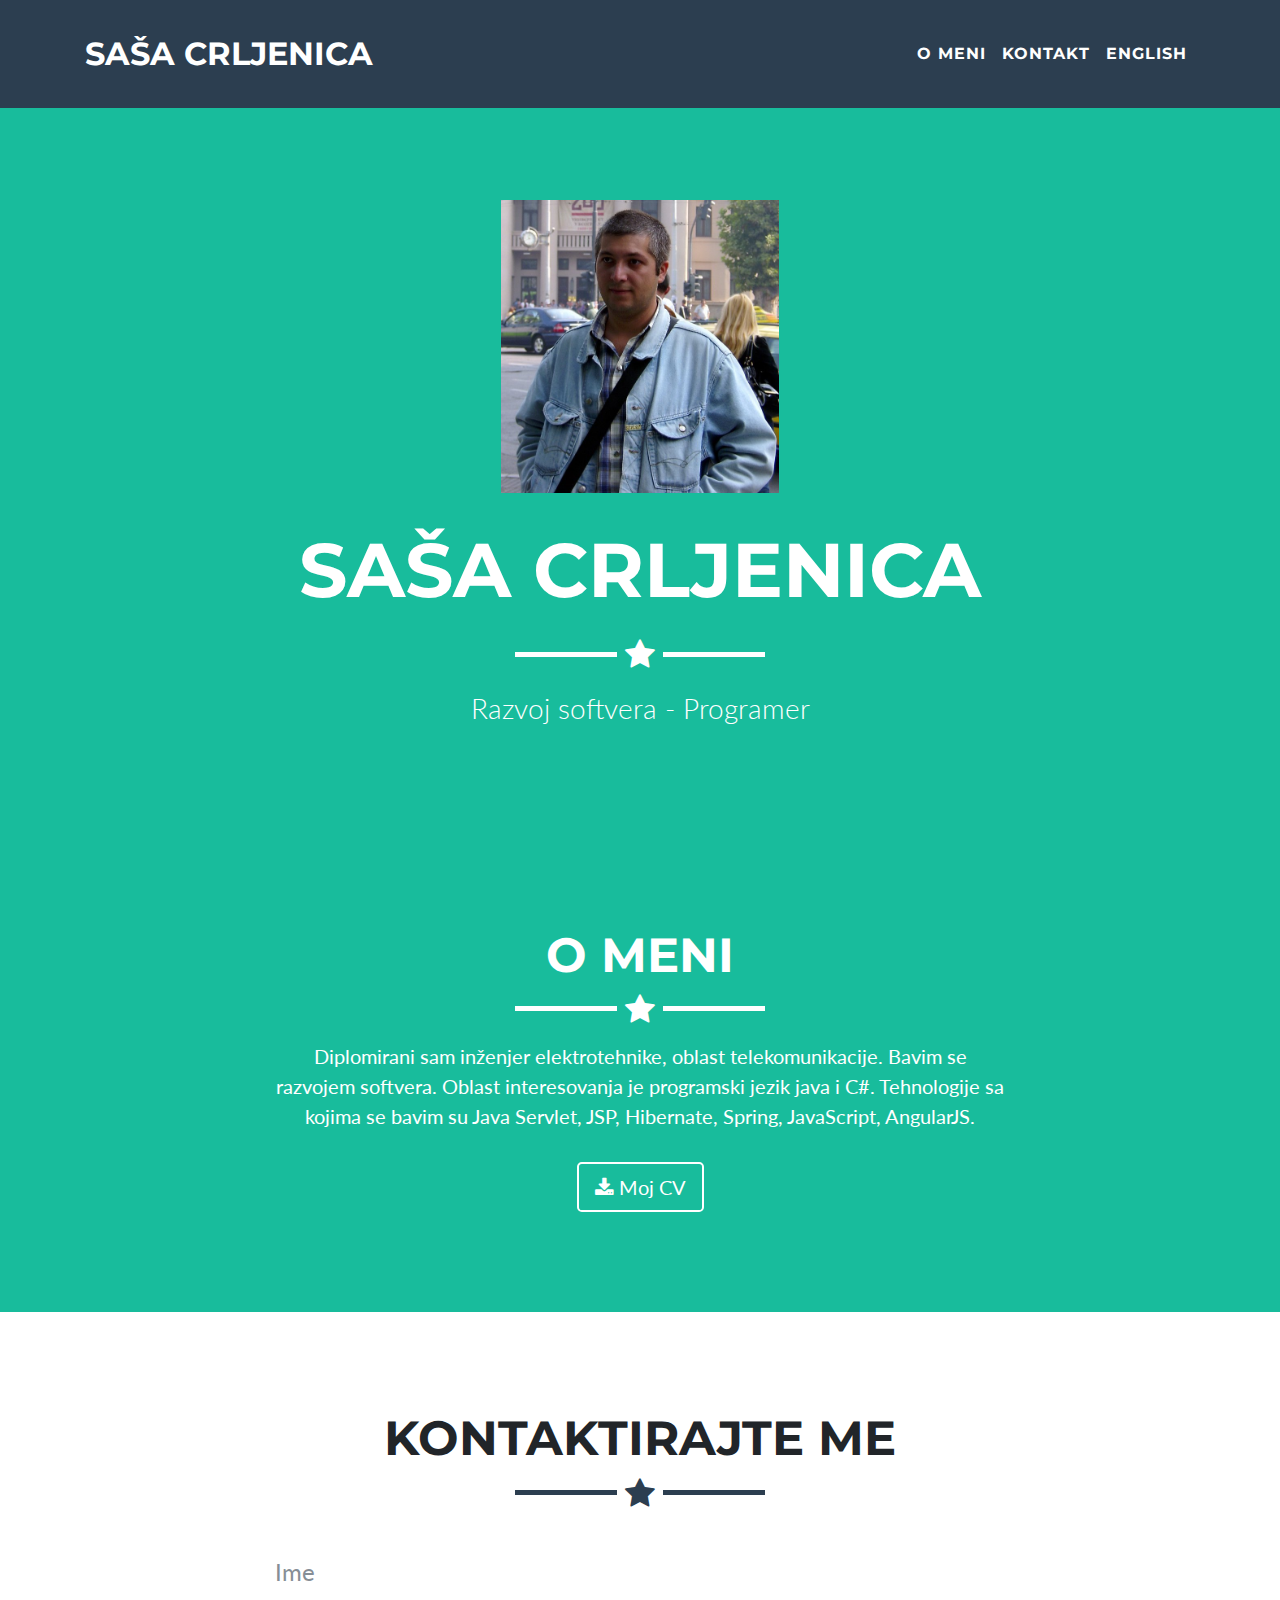
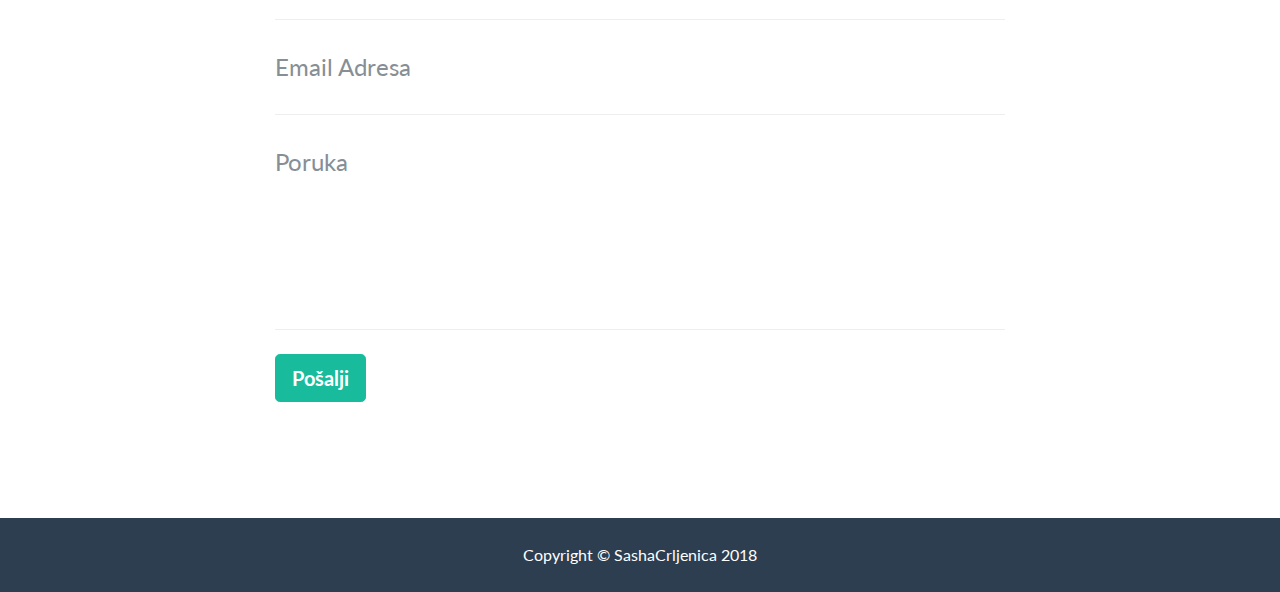
==== index-rs.html @ 9f78bc9f "Add files" ====
<!DOCTYPE html>
<html lang="en">

  <head>

    <meta charset="utf-8">
    <meta name="viewport" content="width=device-width, initial-scale=1, shrink-to-fit=no">
    <meta name="description" content="">
    <meta name="author" content="Dzonint">

    <title>Saša Crljenica - Portfolio</title>

    <!-- Bootstrap core CSS -->
    <link href="vendor/bootstrap/css/bootstrap.min.css" rel="stylesheet">

    <!-- Custom fonts for this template -->
    <link href="vendor/font-awesome/css/font-awesome.min.css" rel="stylesheet" type="text/css">
    <link href="https://fonts.googleapis.com/css?family=Montserrat:400,700" rel="stylesheet" type="text/css">
    <link href="https://fonts.googleapis.com/css?family=Lato:400,700,400italic,700italic" rel="stylesheet" type="text/css">

    <!-- Custom styles for this template -->
    <link href="css/freelancer.min.css" rel="stylesheet">
    <link rel="icon" href="img/icon.png">
  </head>

  <body id="page-top">

    <!-- Navigation -->
    <nav class="navbar navbar-expand-lg navbar-light fixed-top" id="mainNav">
      <div class="container">
        <a class="navbar-brand js-scroll-trigger" href="#page-top">Saša Crljenica</a>
        <button class="navbar-toggler navbar-toggler-right" type="button" data-toggle="collapse" data-target="#navbarResponsive" aria-controls="navbarResponsive" aria-expanded="false" aria-label="Toggle navigation">
          Meni
          <i class="fa fa-bars"></i>
        </button>
        <div class="collapse navbar-collapse" id="navbarResponsive">
          <ul class="navbar-nav ml-auto">
            
            <li class="nav-item">
              <a class="nav-link js-scroll-trigger" href="#about">O meni</a>
            </li>
            <li class="nav-item">
              <a class="nav-link js-scroll-trigger" href="#contact">Kontakt</a>
            </li>
            <li class="nav-item">
              <a class="nav-link" href="index.html">English</a>
            </li>  
          </ul>
        </div>
      </div>
    </nav>

    <!-- Header -->
    <header class="masthead">
      <div class="container">
        <img class="img-fluid" src="img/profile.jpg" alt="" width=25%>
        <div class="intro-text">
          <span class="name">Saša Crljenica</span>
          <hr class="star-light">
          <span class="skills">Razvoj softvera - Programer</span>
        </div>
      </div>
    </header>  

    <!-- About Section -->
    <section class="success" id="about">
      <div class="container">
        <h2 class="text-center">O meni</h2>
        <hr class="star-light">
        <div class="row">
          <div class="col-lg-8 mx-auto text-center">
            <p>Diplomirani sam inženjer elektrotehnike, oblast telekomunikacije. Bavim se razvojem softvera. Oblast interesovanja je programski jezik java i C#. Tehnologije sa kojima se bavim su Java Servlet, JSP, Hibernate, Spring, JavaScript, AngularJS.</p>    
            <a href="documents/Sasa.Crljenica-CV.pdf" class="btn btn-lg btn-outline">
              <i class="fa fa-download"></i>
              Moj CV
            </a>
          </div>
        </div>
      </div>
    </section>

    <!-- Contact Section -->
    <section id="contact">
      <div class="container">
        <h2 class="text-center">Kontaktirajte me</h2>
        <hr class="star-primary">
        <div class="row">
          <div class="col-lg-8 mx-auto">
            <!-- To configure the contact form email address, go to mail/contact_me.php and update the email address in the PHP file on line 19. -->
            <!-- The form should work on most web servers, but if the form is not working you may need to configure your web server differently. -->
            <form name="sentMessage" id="contactForm" novalidate>
              <div class="control-group">
                <div class="form-group floating-label-form-group controls">
                  <label>Name</label>
                  <input class="form-control" id="name" type="text" placeholder="Ime" required data-validation-required-message="Unesite Vaše ime.">
                  <p class="help-block text-danger"></p>
                </div>
              </div>
              <div class="control-group">
                <div class="form-group floating-label-form-group controls">
                  <label>Email Address</label>
                  <input class="form-control" id="email" type="email" placeholder="Email Adresa" required data-validation-required-message="Unesite Vašu email adresu.">
                  <p class="help-block text-danger"></p>
                </div>
              </div>
              <div class="control-group">
                <div class="form-group floating-label-form-group controls">
                  <label>Poruka</label>
                  <textarea class="form-control" id="message" rows="5" placeholder="Poruka" required data-validation-required-message="Unesite Vašu poruku."></textarea>
                  <p class="help-block text-danger"></p>
                </div>
              </div>
              <br>
              <div id="success"></div>
              <div class="form-group">
                <button type="submit" class="btn btn-success btn-lg" id="sendMessageButton">Pošalji</button>
              </div>
            </form>
          </div>
        </div>
      </div>
    </section>

    <!-- Footer -->
    <footer class="text-center">
      <div class="footer-below">
        <div class="container">
          <div class="row">
            <div class="col-lg-12">
              Copyright &copy; SashaCrljenica 2018
            </div>
          </div>
        </div>
      </div>
    </footer>

    <!-- Scroll to Top Button (Only visible on small and extra-small screen sizes) -->
    <div class="scroll-top d-lg-none">
      <a class="btn btn-primary js-scroll-trigger" href="#page-top">
        <i class="fa fa-chevron-up"></i>
      </a>
    </div>


    <!-- Bootstrap core JavaScript -->
    <script src="vendor/jquery/jquery.min.js"></script>
    <script src="vendor/popper/popper.min.js"></script>
    <script src="vendor/bootstrap/js/bootstrap.min.js"></script>

    <!-- Plugin JavaScript -->
    <script src="vendor/jquery-easing/jquery.easing.min.js"></script>

    <!-- Contact Form JavaScript -->
    <script src="js/jqBootstrapValidation.js"></script>
    <script src="js/contact_me.js"></script>

    <!-- Custom scripts for this template -->
    <script src="js/freelancer.min.js"></script>

  </body>

</html>
---- css/freelancer.min.css ----
/*!
 * Start Bootstrap - Freelancer v4.0.0-beta (http://startbootstrap.com/template-overviews/freelancer)
 * Copyright 2013-2017 Start Bootstrap
 * Licensed under MIT (https://github.com/BlackrockDigital/startbootstrap-freelancer/blob/master/LICENSE)
 */body{font-family:Lato,'Helvetica Neue',Helvetica,Arial,sans-serif;overflow-x:hidden}p{font-size:20px}p.small{font-size:16px}a,a.active,a:active,a:focus,a:hover{color:#18bc9c;outline:0}h1,h2,h3,h4,h5,h6{font-family:Montserrat,'Helvetica Neue',Helvetica,Arial,sans-serif;font-weight:700;text-transform:uppercase}hr.star-light,hr.star-primary{max-width:250px;margin:25px auto 30px;padding:0;text-align:center;border:none;border-top:solid 5px}hr.star-light:after,hr.star-primary:after{font-family:FontAwesome;font-size:2em;position:relative;top:-.8em;display:inline-block;padding:0 .25em;content:'\f005'}hr.star-light{border-color:#fff}hr.star-light:after{color:#fff;background-color:#18bc9c}hr.star-primary{border-color:#2c3e50}hr.star-primary:after{color:#2c3e50;background-color:#fff}.img-centered{margin:0 auto}section{padding:100px 0}section h2{font-size:3em;margin:0}section.success{color:#fff;background:#18bc9c}@media (max-width:767px){section{padding:75px 0}section.first{padding-top:75px}}.scroll-top{position:fixed;z-index:1049;right:2%;bottom:2%;width:50px;height:50px}.scroll-top .btn{font-size:16px;line-height:28px;width:50px;height:50px;text-align:center;border-radius:100%}.scroll-top .btn:focus{outline:0}#mainNav{font-family:Montserrat,'Helvetica Neue',Helvetica,Arial,sans-serif;font-weight:700;text-transform:uppercase;border:none;background:#2c3e50}#mainNav a:focus{outline:0}#mainNav .navbar-brand{font-size:1.1rem;color:#fff}#mainNav .navbar-brand.active,#mainNav .navbar-brand:active,#mainNav .navbar-brand:focus,#mainNav .navbar-brand:hover{color:#fff}#mainNav .navbar-nav{letter-spacing:1px}#mainNav .navbar-nav li.nav-item a.nav-link{color:#fff}#mainNav .navbar-nav li.nav-item a.nav-link:hover{color:#18bc9c;outline:0}#mainNav .navbar-nav li.nav-item a.nav-link:active,#mainNav .navbar-nav li.nav-item a.nav-link:focus{color:#fff}#mainNav .navbar-toggler{font-size:14px;padding:11px;text-transform:uppercase;color:#fff;border-color:#fff}#mainNav .navbar-toggler:focus,#mainNav .navbar-toggler:hover{color:#fff;border-color:#18bc9c;background-color:#18bc9c}@media (min-width:992px){#mainNav{padding-top:25px;padding-bottom:25px;-webkit-transition:padding-top .3s,padding-bottom .3s;-moz-transition:padding-top .3s,padding-bottom .3s;transition:padding-top .3s,padding-bottom .3s}#mainNav .navbar-brand{font-size:2em;-webkit-transition:all .3s;-moz-transition:all .3s;transition:all .3s}#mainNav .navbar-nav>li.nav-item>a.nav-link.active{color:#fff;border-radius:3px;background:#18bc9c}#mainNav .navbar-nav>li.nav-item>a.nav-link.active:active,#mainNav .navbar-nav>li.nav-item>a.nav-link.active:focus,#mainNav .navbar-nav>li.nav-item>a.nav-link.active:hover{color:#fff;background:#18bc9c}#mainNav.navbar-shrink{padding-top:10px;padding-bottom:10px}#mainNav.navbar-shrink .navbar-brand{font-size:1.5em}}header.masthead{padding-top:100px;padding-bottom:50px;text-align:center;color:#fff;background:#18bc9c}header.masthead img{display:block;margin:0 auto 20px}header.masthead .intro-text .name{font-family:Montserrat,'Helvetica Neue',Helvetica,Arial,sans-serif;font-size:2em;font-weight:700;display:block;text-transform:uppercase}header.masthead .intro-text .skills{font-size:1.25em;font-weight:300}@media (min-width:768px){header.masthead{padding-top:200px;padding-bottom:100px}header.masthead .intro-text .name{font-size:4.75em}header.masthead .intro-text .skills{font-size:1.75em}}#portfolio .portfolio-item{right:0;margin:0 0 15px}#portfolio .portfolio-item .portfolio-link{position:relative;display:block;max-width:400px;margin:0 auto;cursor:pointer}#portfolio .portfolio-item .portfolio-link .caption{position:absolute;width:100%;height:100%;-webkit-transition:all ease .5s;-moz-transition:all ease .5s;transition:all ease .5s;opacity:0;background:rgba(24,188,156,.9)}#portfolio .portfolio-item .portfolio-link .caption:hover{opacity:1}#portfolio .portfolio-item .portfolio-link .caption .caption-content{font-size:20px;position:absolute;top:50%;width:100%;height:20px;margin-top:-12px;text-align:center;color:#fff}#portfolio .portfolio-item .portfolio-link .caption .caption-content i{margin-top:-12px}#portfolio .portfolio-item .portfolio-link .caption .caption-content h3,#portfolio .portfolio-item .portfolio-link .caption .caption-content h4{margin:0}#portfolio *{z-index:2}@media (min-width:767px){#portfolio .portfolio-item{margin:0 0 30px}}.portfolio-modal .modal-dialog{max-width:100%;min-height:100%;margin:0;padding:0;text-align:center;border:none;border-radius:0;background-clip:border-box;-webkit-box-shadow:none;box-shadow:none}.portfolio-modal .modal-dialog .modal-content{padding:100px 0;border:0;border-radius:0}.portfolio-modal .modal-dialog .modal-content h2{font-size:3em;margin:0}.portfolio-modal .modal-dialog .modal-content img{margin-bottom:30px}.portfolio-modal .modal-dialog .modal-content .item-details{margin:30px 0}.portfolio-modal .close-modal{position:absolute;top:25px;right:25px;width:75px;height:75px;cursor:pointer;background-color:transparent}.portfolio-modal .close-modal:hover{opacity:.3}.portfolio-modal .close-modal .lr{z-index:1051;width:1px;height:75px;margin-left:35px;-webkit-transform:rotate(45deg);-ms-transform:rotate(45deg);transform:rotate(45deg);background-color:#2c3e50}.portfolio-modal .close-modal .lr .rl{z-index:1052;width:1px;height:75px;-webkit-transform:rotate(90deg);-ms-transform:rotate(90deg);transform:rotate(90deg);background-color:#2c3e50}.portfolio-modal .modal-backdrop{display:none;opacity:0}.floating-label-form-group{position:relative;margin-bottom:0;padding-bottom:.5em;border-bottom:1px solid #eee}.floating-label-form-group input,.floating-label-form-group textarea{font-size:1.5em;position:relative;z-index:1;padding-right:0;padding-left:0;resize:none;border:none;border-radius:0;background:0 0;box-shadow:none!important}.floating-label-form-group label{font-size:.85em;line-height:1.764705882em;position:relative;z-index:0;top:2em;display:block;margin:0;-webkit-transition:top .3s ease,opacity .3s ease;-moz-transition:top .3s ease,opacity .3s ease;-ms-transition:top .3s ease,opacity .3s ease;transition:top .3s ease,opacity .3s ease;vertical-align:middle;vertical-align:baseline;opacity:0}.floating-label-form-group:not(:first-child){padding-left:14px;border-left:1px solid #eee}.floating-label-form-group-with-value label{top:0;opacity:1}.floating-label-form-group-with-focus label{color:#18bc9c}form .row:first-child .floating-label-form-group{border-top:1px solid #eee}footer{color:#fff}footer h3{margin-bottom:30px}footer .footer-above{padding-top:50px;background-color:#2c3e50}footer .footer-col{margin-bottom:50px}footer .footer-below{padding:25px 0;background-color:#2c3e50}.btn-outline{font-size:20px;margin-top:15px;transition:all .3s ease-in-out;color:#fff;border:solid 2px #fff;background:0 0}.btn-outline.active,.btn-outline:active,.btn-outline:focus,.btn-outline:hover{color:#18bc9c;border:solid 2px #fff;background:#fff}.btn-primary{font-weight:700;color:#fff;border-color:#2c3e50;background-color:#2c3e50}.btn-primary.focus,.btn-primary:focus{color:#fff;border-color:#000;background-color:#1a252f}.btn-primary:hover{color:#fff;border-color:#161f29;background-color:#1a252f}.btn-primary.active,.btn-primary:active,.open>.btn-primary.dropdown-toggle{color:#fff;border-color:#161f29;background-color:#1a252f}.btn-primary.active.focus,.btn-primary.active:focus,.btn-primary.active:hover,.btn-primary:active.focus,.btn-primary:active:focus,.btn-primary:active:hover,.open>.btn-primary.dropdown-toggle.focus,.open>.btn-primary.dropdown-toggle:focus,.open>.btn-primary.dropdown-toggle:hover{color:#fff;border-color:#000;background-color:#0d1318}.btn-primary.active,.btn-primary:active,.open>.btn-primary.dropdown-toggle{background-image:none}.btn-primary.disabled.focus,.btn-primary.disabled:focus,.btn-primary.disabled:hover,.btn-primary[disabled].focus,.btn-primary[disabled]:focus,.btn-primary[disabled]:hover,fieldset[disabled] .btn-primary.focus,fieldset[disabled] .btn-primary:focus,fieldset[disabled] .btn-primary:hover{border-color:#2c3e50;background-color:#2c3e50}.btn-primary .badge{color:#2c3e50;background-color:#fff}.btn-success{font-weight:700;color:#fff;border-color:#18bc9c;background-color:#18bc9c}.btn-success.focus,.btn-success:focus{color:#fff;border-color:#0a4b3e;background-color:#128f76}.btn-success:hover{color:#fff;border-color:#11866f;background-color:#128f76}.btn-success.active,.btn-success:active,.open>.btn-success.dropdown-toggle{color:#fff;border-color:#11866f;background-color:#128f76}.btn-success.active.focus,.btn-success.active:focus,.btn-success.active:hover,.btn-success:active.focus,.btn-success:active:focus,.btn-success:active:hover,.open>.btn-success.dropdown-toggle.focus,.open>.btn-success.dropdown-toggle:focus,.open>.btn-success.dropdown-toggle:hover{color:#fff;border-color:#0a4b3e;background-color:#0e6f5c}.btn-success.active,.btn-success:active,.open>.btn-success.dropdown-toggle{background-image:none}.btn-success.disabled.focus,.btn-success.disabled:focus,.btn-success.disabled:hover,.btn-success[disabled].focus,.btn-success[disabled]:focus,.btn-success[disabled]:hover,fieldset[disabled] .btn-success.focus,fieldset[disabled] .btn-success:focus,fieldset[disabled] .btn-success:hover{border-color:#18bc9c;background-color:#18bc9c}.btn-success .badge{color:#18bc9c;background-color:#fff}.btn-social{font-size:20px;line-height:45px;display:inline-block;width:50px;height:50px;text-align:center;border:2px solid #fff;border-radius:100%}.btn.active,.btn:active,.btn:focus{outline:0}
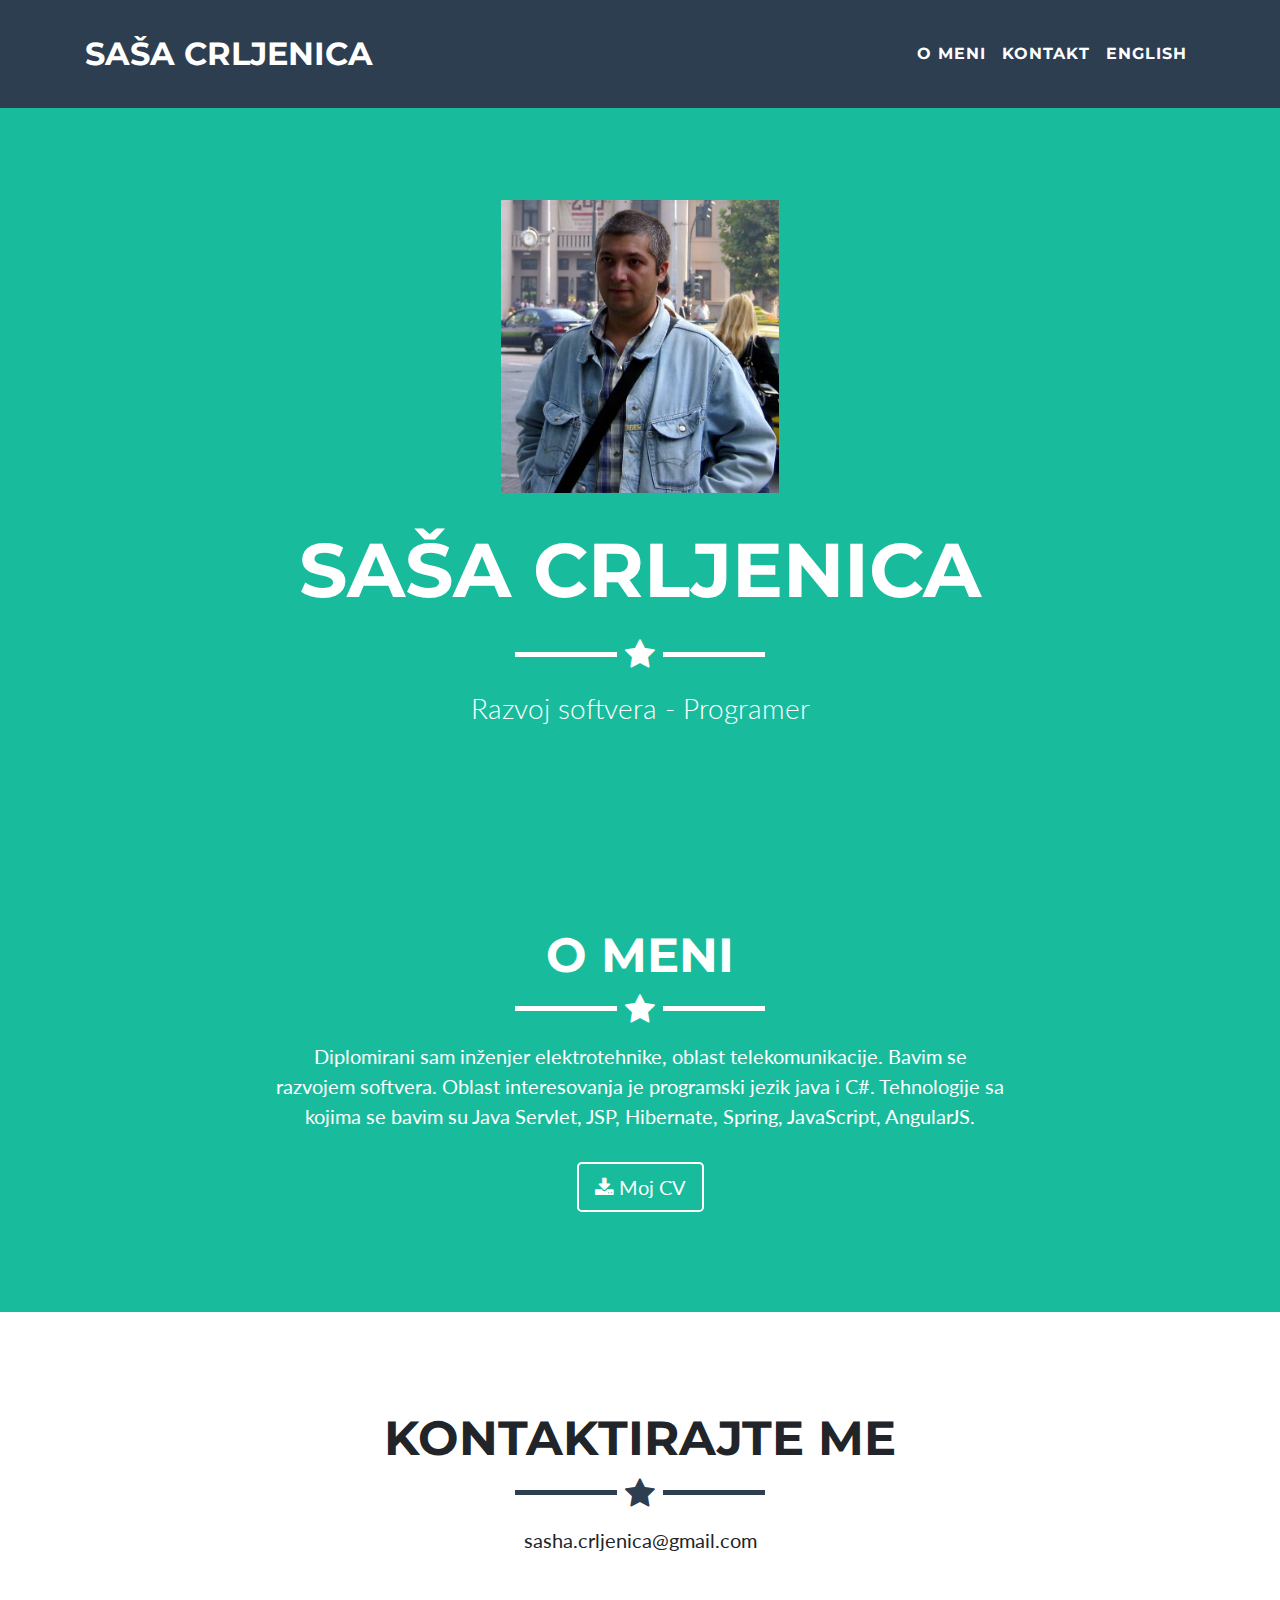
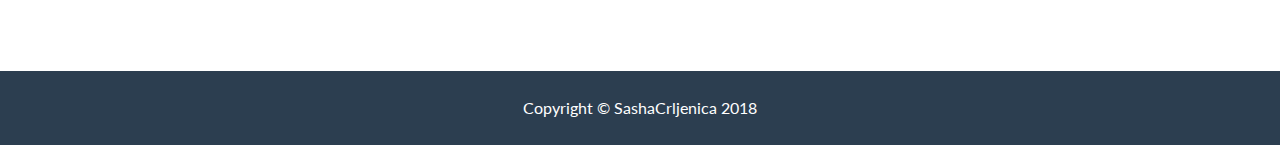
==== commit abdd8fd9: "update" ====
--- a/index-rs.html
+++ b/index-rs.html
@@ -84,40 +84,7 @@
       <div class="container">
         <h2 class="text-center">Kontaktirajte me</h2>
         <hr class="star-primary">
-        <div class="row">
-          <div class="col-lg-8 mx-auto">
-            <!-- To configure the contact form email address, go to mail/contact_me.php and update the email address in the PHP file on line 19. -->
-            <!-- The form should work on most web servers, but if the form is not working you may need to configure your web server differently. -->
-            <form name="sentMessage" id="contactForm" novalidate>
-              <div class="control-group">
-                <div class="form-group floating-label-form-group controls">
-                  <label>Name</label>
-                  <input class="form-control" id="name" type="text" placeholder="Ime" required data-validation-required-message="Unesite Vaše ime.">
-                  <p class="help-block text-danger"></p>
-                </div>
-              </div>
-              <div class="control-group">
-                <div class="form-group floating-label-form-group controls">
-                  <label>Email Address</label>
-                  <input class="form-control" id="email" type="email" placeholder="Email Adresa" required data-validation-required-message="Unesite Vašu email adresu.">
-                  <p class="help-block text-danger"></p>
-                </div>
-              </div>
-              <div class="control-group">
-                <div class="form-group floating-label-form-group controls">
-                  <label>Poruka</label>
-                  <textarea class="form-control" id="message" rows="5" placeholder="Poruka" required data-validation-required-message="Unesite Vašu poruku."></textarea>
-                  <p class="help-block text-danger"></p>
-                </div>
-              </div>
-              <br>
-              <div id="success"></div>
-              <div class="form-group">
-                <button type="submit" class="btn btn-success btn-lg" id="sendMessageButton">Pošalji</button>
-              </div>
-            </form>
-          </div>
-        </div>
+        <p style="text-align: center;">sasha.crljenica@gmail.com</p>
       </div>
     </section>
 
@@ -149,11 +116,10 @@
 
     <!-- Plugin JavaScript -->
     <script src="vendor/jquery-easing/jquery.easing.min.js"></script>
-
-    <!-- Contact Form JavaScript -->
-    <script src="js/jqBootstrapValidation.js"></script>
-    <script src="js/contact_me.js"></script>
-
+   
+   
+   
+   
     <!-- Custom scripts for this template -->
     <script src="js/freelancer.min.js"></script>
 
